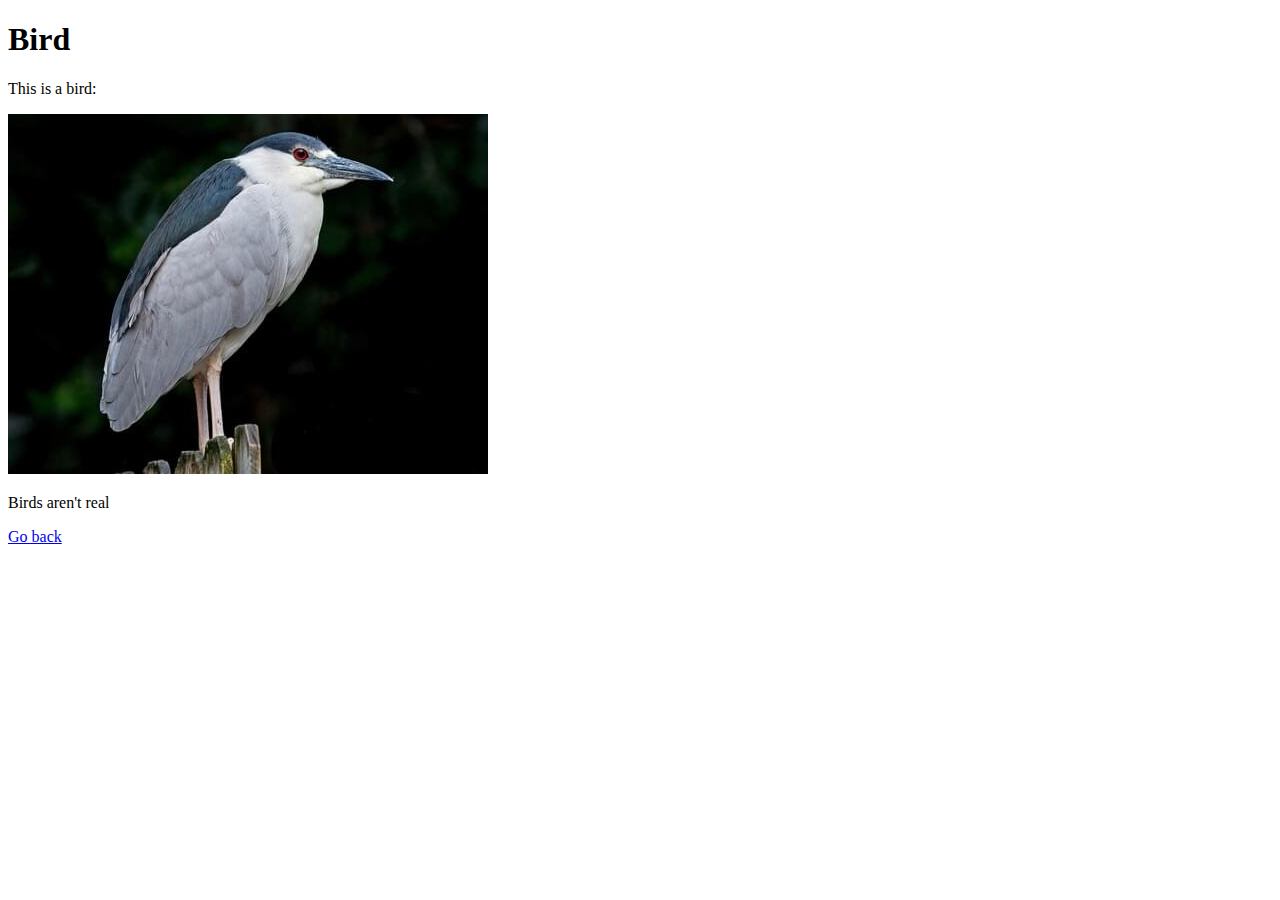
==== bird.html @ 38afe981 "added bird page, bird image, modified homepage to link to bird" ====
<!DOCTYPE html>
<html>
    <head>
        <title>bird</title>
    </head>
    <body>
        <h1>Bird</h1>
        <p>This is a bird:</p>
        <img src="images/bird.jpg" alt="cool looking bird">
        <p>Birds aren't real</p>
        <a href="index.html">Go back</a>
    </body>
</html>
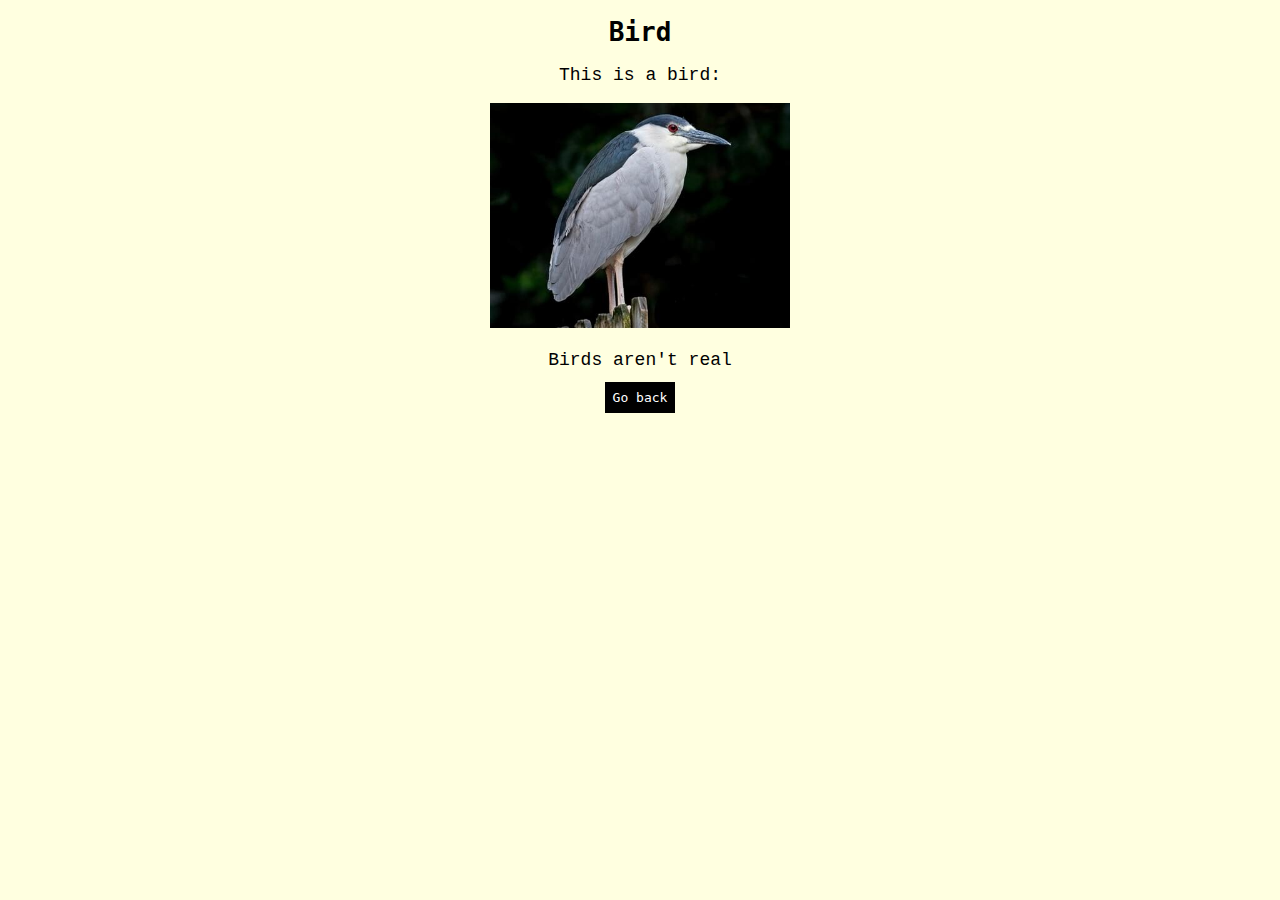
==== commit aa9e08be: "added css to bird.html" ====
--- a/bird.html
+++ b/bird.html
@@ -2,6 +2,7 @@
 <html>
     <head>
         <title>bird</title>
+        <link rel="stylesheet" type="text/css" href="css/bird.css">
     </head>
     <body>
         <h1>Bird</h1>
--- a/css/bird.css
+++ b/css/bird.css
@@ -0,0 +1,30 @@
+body {
+    background-color: lightyellow;
+    text-align: center;
+}
+
+h1 {
+    font-family:monospace;
+}
+
+p {
+    font-size: large;
+    font-family: 'Courier New', Courier, monospace;
+}
+
+a {
+    background-color: black;
+    color: white;
+    text-decoration: none;
+    font-family: monospace;
+    padding: 8px;
+}
+
+a:hover {
+    font-style: bold;
+    font-size: larger;
+}
+
+img {
+    width: 300px;
+}